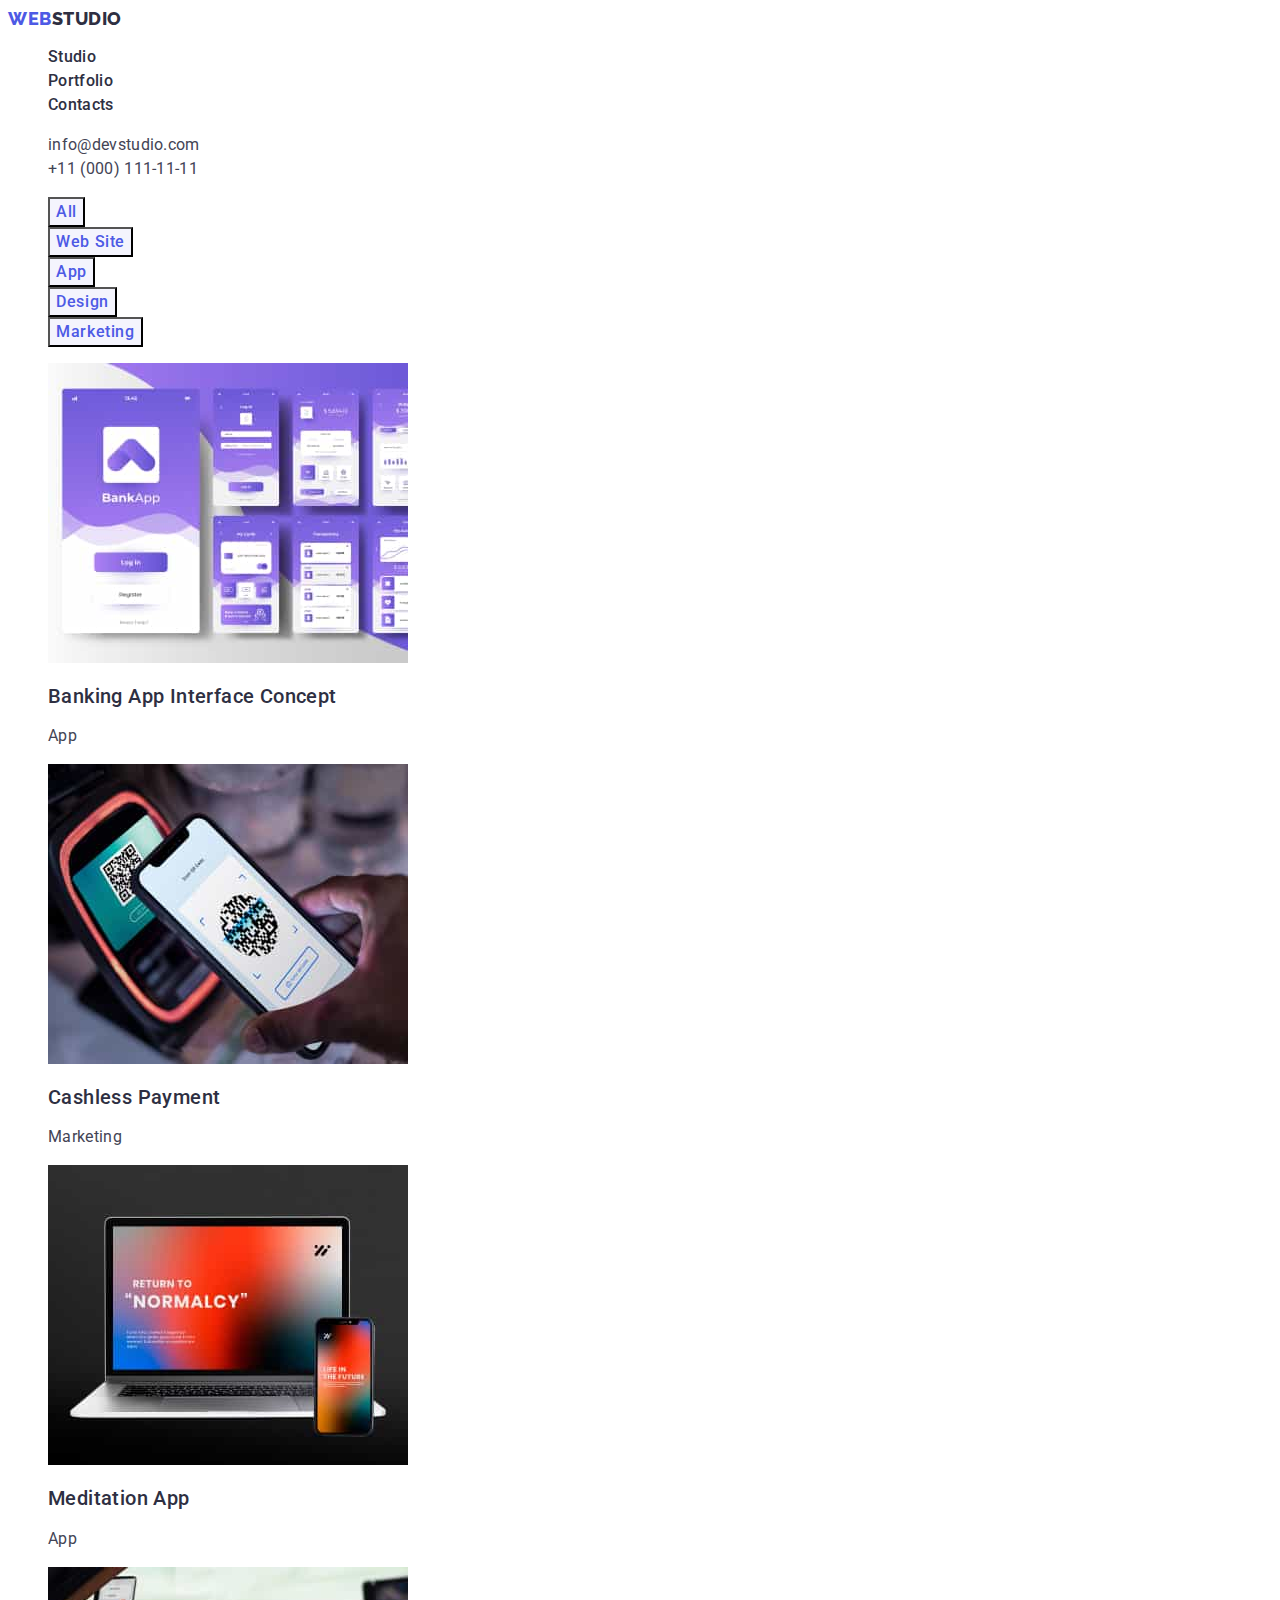
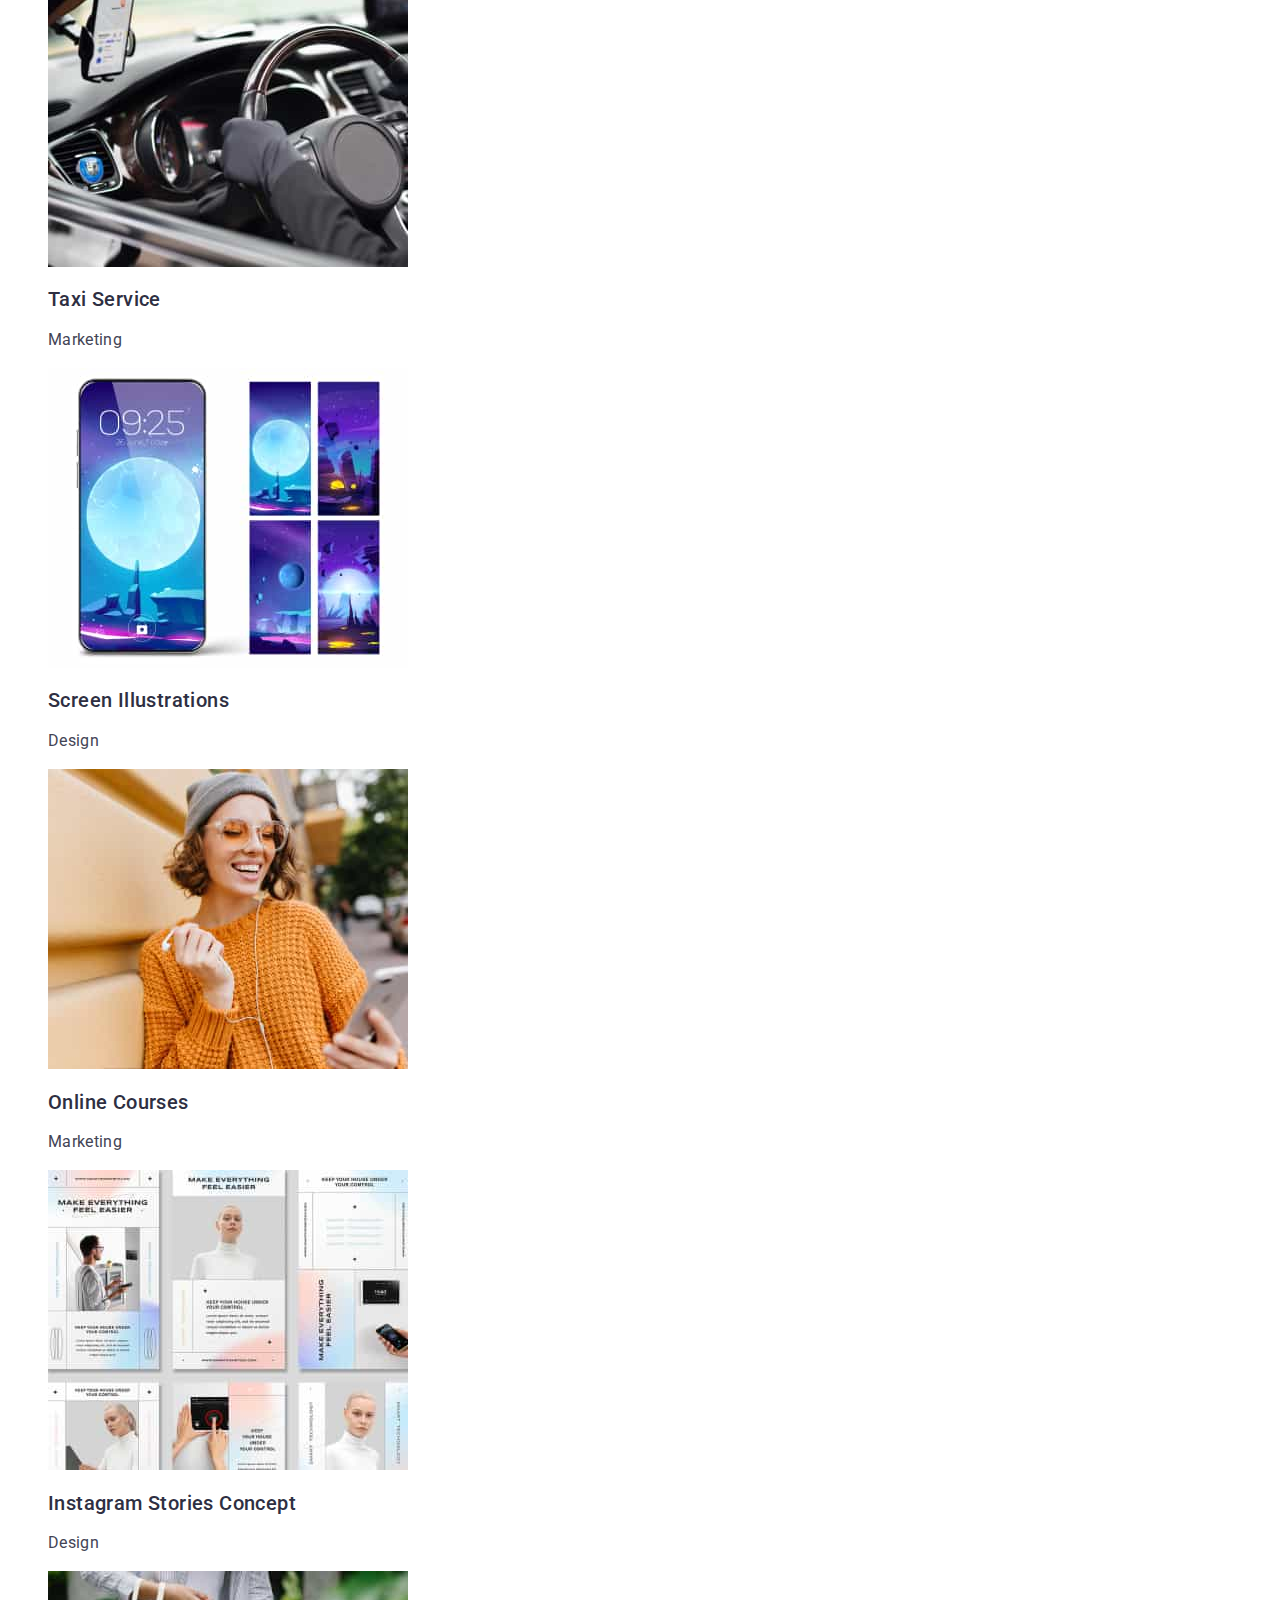
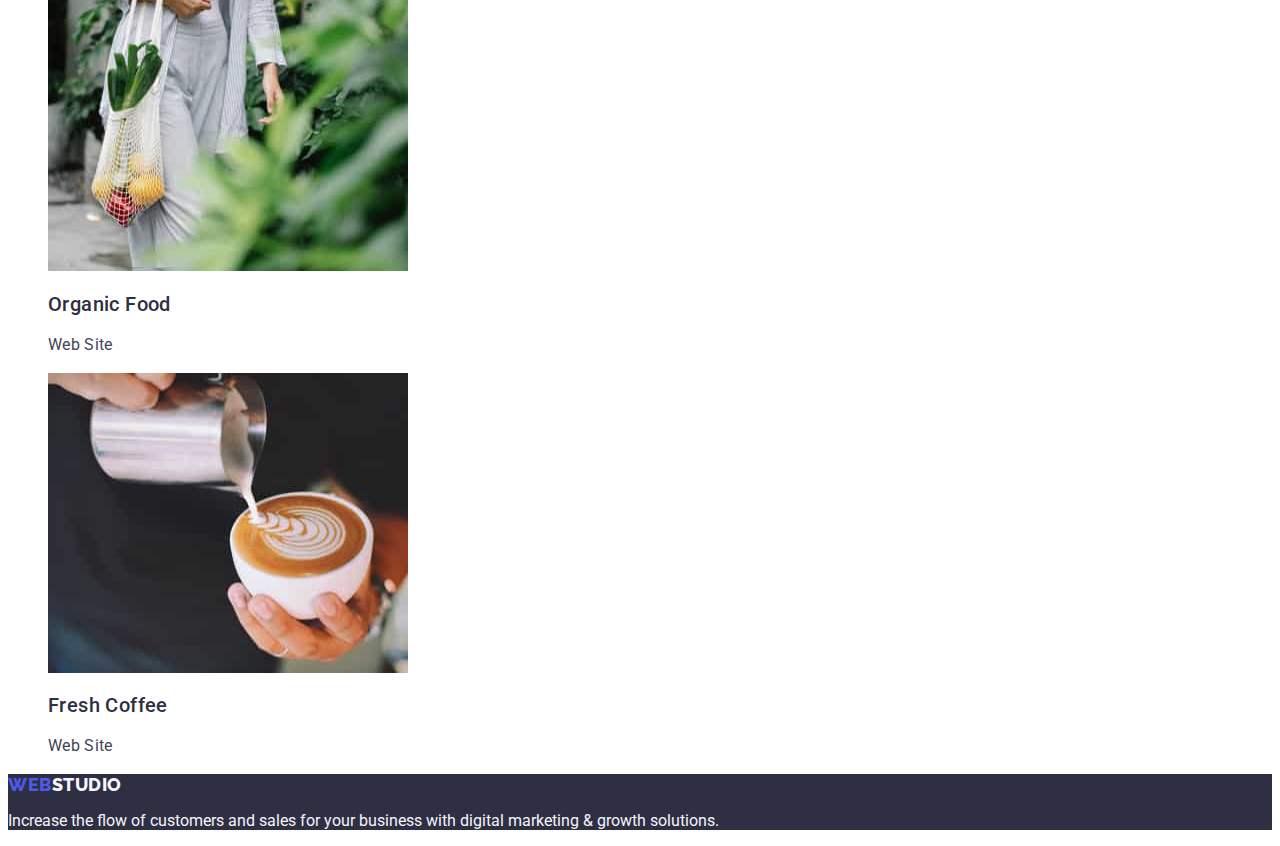
==== portfolio.html @ 3db79260 "Initial commit" ====
<!DOCTYPE html>
<html lang="en">
  <head>
    <meta charset="UTF-8" />
    <meta http-equiv="X-UA-Compatible" content="IE=edge" />
    <meta name="viewport" content="width=device-width, initial-scale=1.0" />
    <title>Document</title>
    <link rel="preconnect" href="https://fonts.googleapis.com" />
    <link rel="preconnect" href="https://fonts.gstatic.com" crossorigin />
    <link
      href="https://fonts.googleapis.com/css2?family=Raleway:wght@800&family=Roboto:ital,wght@0,400;0,500;0,700;1,900&display=swap"
      rel="stylesheet"
    />
    <link rel="stylesheet" href="./css/styles.css" />
  </head>
  <body>
    <!-- Header -->
    <header class="page-header">
      <nav class="navigation">
        <a class="logo-web link" href="./index.html">Web<span class="logo-studio link">Studio</span></a>

        <ul class="website-menu list">
          <li class="menu-item"><a class="menu-link link" href="./index.html">Studio</a></li>
          <li class="menu-item"><a class="menu-link link" href="./portfolio.html">Portfolio</a></li>
          <li class="menu-item"><a class="menu-link link" href="">Contacts</a></li>
        </ul>
      </nav>

      <address class="address-information">
        <ul class="address list">
          <li class="address-item"><a class="email-link link" href="mailto:info@devstudio.com">info@devstudio.com</a></li>
          <li class="address-item"><a class="phone-link link" href="tel:+110001111111">+11 (000) 111-11-11</a></li>
        </ul>
      </address>
    </header>

    <!-- Portfolio -->
    <main>
      <section class="section-portfolio">
        <h1 class="section-title" hidden>Portfolio</h1>
        <ul class="filter list">
          <li><button class="button-filter" type="button">All</button></li>
          <li><button class="button-filter" type="button">Web Site</button></li>
          <li><button class="button-filter" type="button">App</button></li>
          <li><button class="button-filter" type="button">Design</button></li>
          <li><button class="button-filter" type="button">Marketing</button></li>
        </ul>

        <ul class="feature-list list">
          <li>
            <a class="link" href="">
              <img src="./images/portfolio/img-8.jpg" alt="App interface" width="360" />
              <h2 class="title-portfolio">Banking App Interface Concept</h2>
              <p class="portfolio-descr">App</p></a
            >
          </li>
          <li>
            <a class="link" href="">
              <img src="./images/portfolio/img-7.jpg" alt="Cashless payment" width="360" />
              <h2 class="title-portfolio">Cashless Payment</h2>
              <p class="portfolio-descr">Marketing</p></a
            >
          </li>
          <li>
            <a class="link" href="">
              <img src="./images/portfolio/img-6.jpg" alt="Laptop and phone" width="360" />
              <h2 class="title-portfolio">Meditation App</h2>
              <p class="portfolio-descr">App</p></a
            >
          </li>
          <li>
            <a class="link" href="">
              <img src="./images/portfolio/img-5.jpg" alt="Inside of a car" width="360" />
              <h2 class="title-portfolio">Taxi Service</h2>
              <p class="portfolio-descr">Marketing</p></a
            >
          </li>
          <li>
            <a class="link" href="">
              <img src="./images/portfolio/img-4.jpg" alt="Screen illustrations" width="360" />
              <h2 class="title-portfolio">Screen Illustrations</h2>
              <p class="portfolio-descr">Design</p></a
            >
          </li>
          <li>
            <a class="link" href="">
              <img src="./images/portfolio/img-3.jpg" alt="Woman laughing" width="360" />
              <h2 class="title-portfolio">Online Courses</h2>
              <p class="portfolio-descr">Marketing</p></a
            >
          </li>
          <li>
            <a class="link" href="">
              <img src="./images/portfolio/img-2.jpg" alt="Instagram stories" width="360" />
              <h2 class="title-portfolio">Instagram Stories Concept</h2>
              <p class="portfolio-descr">Design</p></a
            >
          </li>
          <li>
            <a class="link" href="">
              <img src="./images/portfolio/img-1.jpg" alt="Vegetables in a bag" width="360" />
              <h2 class="title-portfolio">Organic Food</h2>
              <p class="portfolio-descr">Web Site</p></a
            >
          </li>
          <li>
            <a class="link" href="">
              <img src="./images/portfolio/img.jpg" alt="Coffee" width="360" />
              <h2 class="title-portfolio">Fresh Coffee</h2>
              <p class="portfolio-descr">Web Site</p></a
            >
          </li>
        </ul>
      </section>
    </main>
    <footer class="section-footer">
      <a class="logo-web-footer link" href="./index.html">Web<span class="logo-studio-footer link">Studio</span></a>

      <p class="slogan">Increase the flow of customers and sales for your business with digital marketing & growth solutions.</p>
    </footer>
  </body>
</html>
---- css/styles.css ----
:root {
  --primary-text-color: #434455;
  --title-text-color: #2e2f42;
  --accent-color: #4d5ae5;
  --primary-white-color: #ffffff;
  --button-color: #404bbf;
  --secondary-text-color: #f4f4fd;
}

body {
  font-family: Roboto, sans-serif;
  background-color: var(--primary-white-color);
  color: var(--primary-text-color);
}

/* Logo */

.link {
  text-decoration: none;
}

.logo-web {
  color: var(--accent-color);
  font-family: Raleway, sans-serif;
  font-weight: 800;
  font-size: 18px;
  line-height: 1.17;
  letter-spacing: 0.03em;
  text-transform: uppercase;
}

.logo-studio {
  color: var(--title-text-color);
  font-family: Raleway, sans-serif;
  font-weight: 800;
  font-size: 18px;
  line-height: 1.17;
  letter-spacing: 0.03em;
  text-transform: uppercase;
}

/* Page Navigation */

.page-nav .link {
  color: var(--title-text-color);
  font-family: Roboto, sans-serif;
  font-weight: 500;
  font-size: 16px;
  line-height: 1.5;
  letter-spacing: 0.02em;
}

.page-nav .link:hover,
.page-nav .link:focus {
  color: var(--button-color);
}

.list {
  list-style: none;
}

.address-information {
  font-style: normal;
}

.address-information .link {
  color: var(--primary-text-color);
  font-style: normal;
  font-family: Roboto, sans-serif;
  font-weight: 400;
  font-size: 16px;
  line-height: 1.5;
  letter-spacing: 0.02em;
}

.address-information .link:hover,
.address-information .link:focus {
  color: var(--button-color);
}

/* Hero */

.hero {
  background: var(--title-text-color);
}

.hero-title {
  color: var(--primary-white-color);
  font-family: Roboto, sans-serif;
  font-size: 56px;
  line-height: 1.07;
  text-align: center;
  letter-spacing: 0.02em;
}

/* Section */
.section-title {
  color: var(--title-text-color);
  font-family: Roboto, sans-serif;
  font-size: 36px;
  line-height: 1.11;
  text-align: center;
  letter-spacing: 0.02em;
  text-transform: capitalize;
}

/* Features */
.feature-list .title {
  color: var(--title-text-color);
}

/* Button */

.button {
  color: var(--primary-white-color);
  font-family: Roboto, sans-serif;
  background-color: var(--accent-color);
  cursor: pointer;
  font-weight: 500;
  font-size: 16px;
  line-height: 1.5;
  letter-spacing: 0.04em;
}

.button:hover,
.button:focus {
  background-color: var(--button-color);
}

.title {
  color: var(--title-text-color);
  font-family: Roboto, sans-serif;
  font-weight: 500;
  font-size: 20px;
  line-height: 1.2;
  letter-spacing: 0.02em;
}

.description {
  color: var(--primary-text-color);
  font-family: Roboto, sans-serif;
  font-weight: 400;
  font-size: 16px;
  line-height: 1.5;
  letter-spacing: 0.02em;
}

/* Team Members */

.section-team {
  background-color: var(--secondary-text-color);
}

.picture-frame {
  background-color: var(--primary-white-color);
}

.profession {
  color: var(--primary-text-color);
  font-family: Roboto, sans-serif;
  line-height: 1.5;
  letter-spacing: 0.02em;
}

.section-footer {
  background-color: var(--title-text-color);
}

.logo-web-footer {
  color: var(--accent-color);
  font-family: Raleway, sans-serif;
  font-weight: 800;
  font-size: 18px;
  line-height: 1.17;
  letter-spacing: 0.03em;
  text-transform: uppercase;
}

.logo-studio-footer {
  color: var(--secondary-text-color);
  font-family: Raleway, sans-serif;
  font-weight: 800;
  font-size: 18px;
  line-height: 1.17;
  letter-spacing: 0.03em;
  text-transform: uppercase;
}

.slogan {
  color: var(--secondary-text-color);
}

/* Portfolio */

.website-menu .link {
  color: var(--title-text-color);
  font-family: Roboto, sans-serif;
  font-weight: 500;
  font-size: 16px;
  line-height: 1.5;
  letter-spacing: 0.02em;
}
.website-menu .link:hover,
.website-menu .link:focus {
  color: var(--button-color);
}

.button-filter {
  color: var(--accent-color);
  background-color: var(--secondary-text-color);
  font-family: Roboto, sans-serif;
  cursor: pointer;
  font-weight: 500;
  font-size: 16px;
  line-height: 1.5;
  letter-spacing: 0.04em;
}

.button-filter:hover,
.button-filter:focus {
  color: var(--primary-white-color);
  background-color: var(--button-color);
}

.title-portfolio {
  color: var(--title-text-color);
  font-family: Roboto, sans-serif;
  font-weight: 500;
  font-size: 20px;
  line-height: 1.2;
  letter-spacing: 0.02em;
}

.portfolio-descr {
  color: var(--primary-text-color);
  font-family: Roboto, sans-serif;
  font-weight: 400;
  font-size: 16px;
  line-height: 1.5;
  letter-spacing: 0.02em;
}
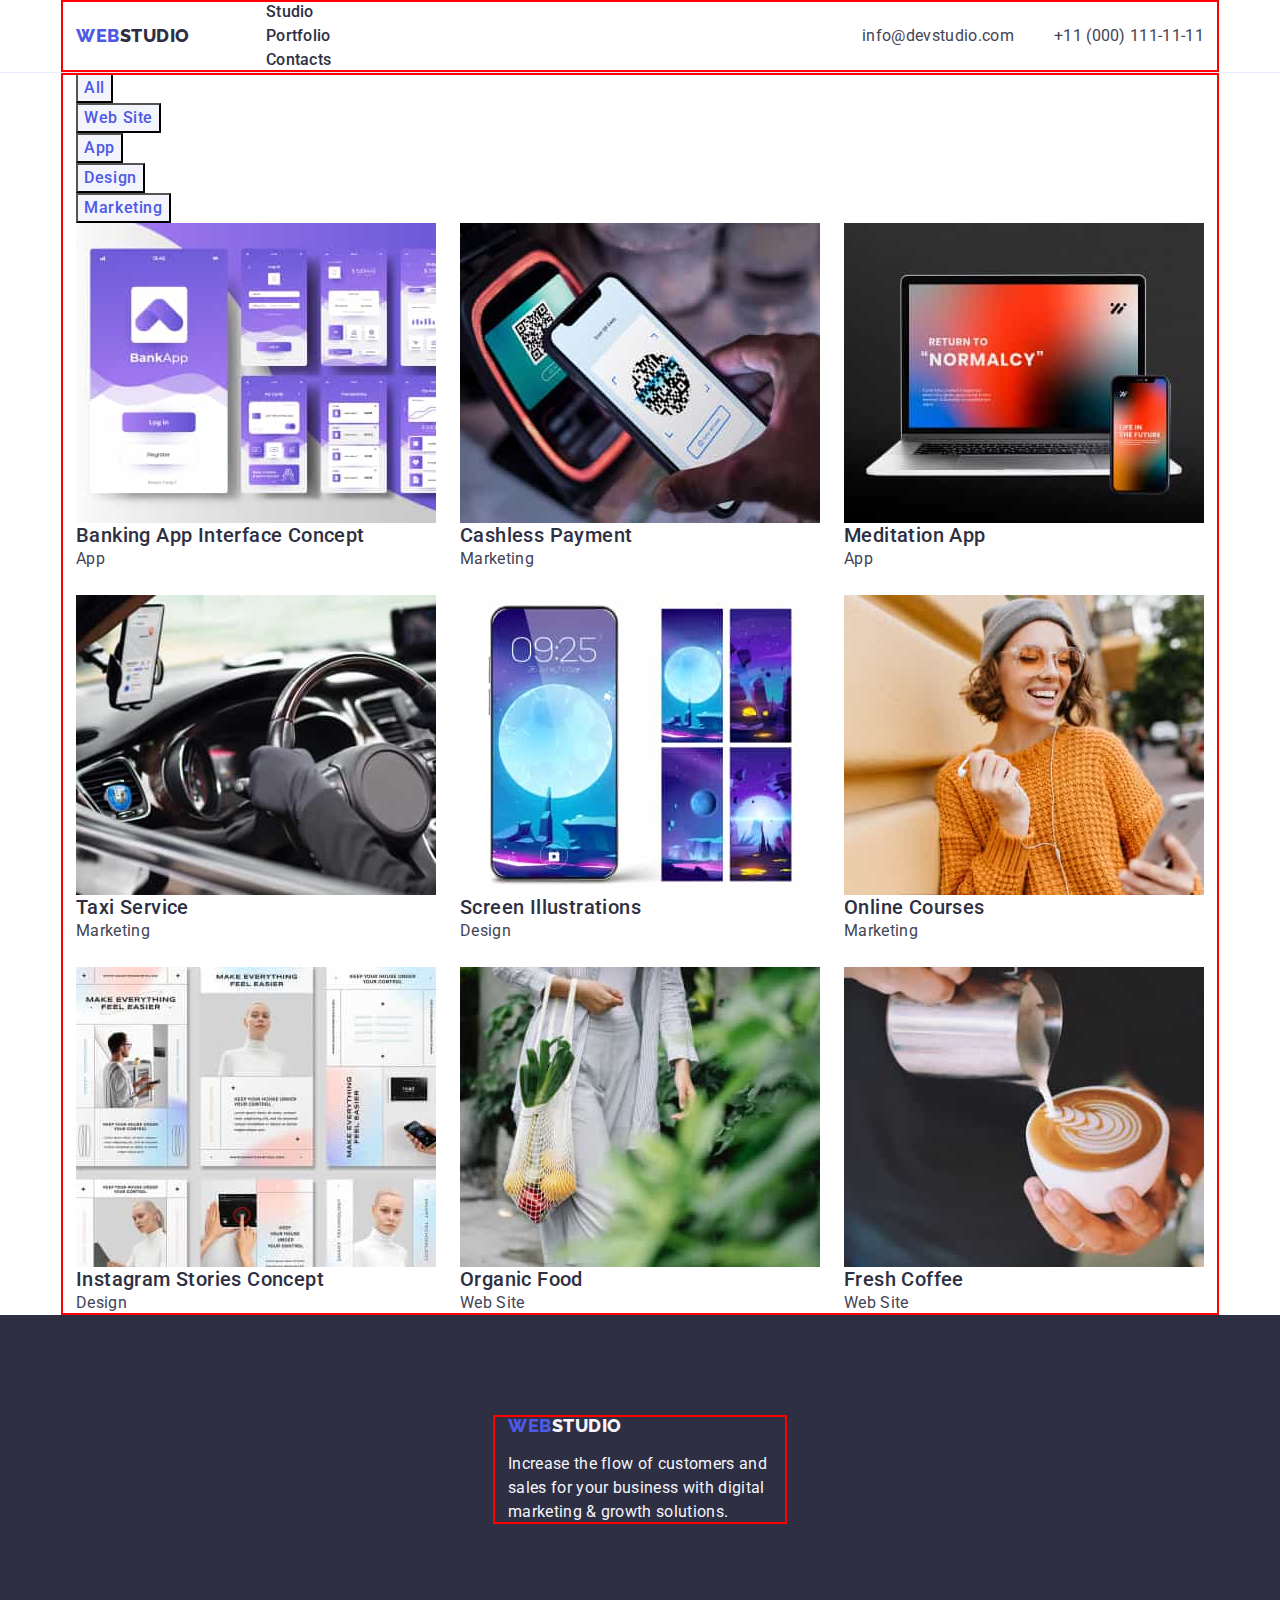
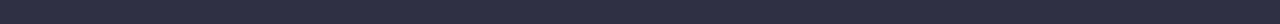
==== commit 5b18e35f: "Update portfolio.html" ====
--- a/portfolio.html
+++ b/portfolio.html
@@ -11,112 +11,137 @@
       href="https://fonts.googleapis.com/css2?family=Raleway:wght@800&family=Roboto:ital,wght@0,400;0,500;0,700;1,900&display=swap"
       rel="stylesheet"
     />
+    <!-- Normalize -->
+    <link rel="stylesheet" href="https://cdn.jsdelivr.net/npm/modern-normalize@1.1.0/modern-normalize.min.css" />
+
+    <!-- Custom styles -->
     <link rel="stylesheet" href="./css/styles.css" />
   </head>
   <body>
     <!-- Header -->
     <header class="page-header">
-      <nav class="navigation">
-        <a class="logo-web link" href="./index.html">Web<span class="logo-studio link">Studio</span></a>
-
-        <ul class="website-menu list">
-          <li class="menu-item"><a class="menu-link link" href="./index.html">Studio</a></li>
-          <li class="menu-item"><a class="menu-link link" href="./portfolio.html">Portfolio</a></li>
-          <li class="menu-item"><a class="menu-link link" href="">Contacts</a></li>
-        </ul>
-      </nav>
-
-      <address class="address-information">
-        <ul class="address list">
-          <li class="address-item"><a class="email-link link" href="mailto:info@devstudio.com">info@devstudio.com</a></li>
-          <li class="address-item"><a class="phone-link link" href="tel:+110001111111">+11 (000) 111-11-11</a></li>
-        </ul>
-      </address>
+      <div class="header-container container">
+        <nav class="navigation">
+          <a class="logo-web link" href="./index.html">Web<span class="logo-studio link">Studio</span></a>
+          <ul class="website-menu list">
+            <li class="menu-item"><a class="menu-link link" href="./index.html">Studio</a></li>
+            <li class="menu-item"><a class="menu-link link" href="./portfolio.html">Portfolio</a></li>
+            <li class="menu-item"><a class="menu-link link" href="">Contacts</a></li>
+          </ul>
+        </nav>
+        <address class="address-information">
+          <ul class="address list">
+            <li class="address-item"><a class="email-link link" href="mailto:info@devstudio.com">info@devstudio.com</a></li>
+            <li class="address-item"><a class="phone-link link" href="tel:+110001111111">+11 (000) 111-11-11</a></li>
+          </ul>
+        </address>
+      </div>
     </header>
 
     <!-- Portfolio -->
     <main>
       <section class="section-portfolio">
-        <h1 class="section-title" hidden>Portfolio</h1>
-        <ul class="filter list">
-          <li><button class="button-filter" type="button">All</button></li>
-          <li><button class="button-filter" type="button">Web Site</button></li>
-          <li><button class="button-filter" type="button">App</button></li>
-          <li><button class="button-filter" type="button">Design</button></li>
-          <li><button class="button-filter" type="button">Marketing</button></li>
-        </ul>
+        <div class="portfolio-container container">
+          <h1 class="section-title" hidden>Portfolio</h1>
+          <ul class="filter list">
+            <li><button class="button-filter" type="button">All</button></li>
+            <li><button class="button-filter" type="button">Web Site</button></li>
+            <li><button class="button-filter" type="button">App</button></li>
+            <li><button class="button-filter" type="button">Design</button></li>
+            <li><button class="button-filter" type="button">Marketing</button></li>
+          </ul>
 
-        <ul class="feature-list list">
-          <li>
-            <a class="link" href="">
-              <img src="./images/portfolio/img-8.jpg" alt="App interface" width="360" />
-              <h2 class="title-portfolio">Banking App Interface Concept</h2>
-              <p class="portfolio-descr">App</p></a
-            >
-          </li>
-          <li>
-            <a class="link" href="">
-              <img src="./images/portfolio/img-7.jpg" alt="Cashless payment" width="360" />
-              <h2 class="title-portfolio">Cashless Payment</h2>
-              <p class="portfolio-descr">Marketing</p></a
-            >
-          </li>
-          <li>
-            <a class="link" href="">
-              <img src="./images/portfolio/img-6.jpg" alt="Laptop and phone" width="360" />
-              <h2 class="title-portfolio">Meditation App</h2>
-              <p class="portfolio-descr">App</p></a
-            >
-          </li>
-          <li>
-            <a class="link" href="">
-              <img src="./images/portfolio/img-5.jpg" alt="Inside of a car" width="360" />
-              <h2 class="title-portfolio">Taxi Service</h2>
-              <p class="portfolio-descr">Marketing</p></a
-            >
-          </li>
-          <li>
-            <a class="link" href="">
-              <img src="./images/portfolio/img-4.jpg" alt="Screen illustrations" width="360" />
-              <h2 class="title-portfolio">Screen Illustrations</h2>
-              <p class="portfolio-descr">Design</p></a
-            >
-          </li>
-          <li>
-            <a class="link" href="">
-              <img src="./images/portfolio/img-3.jpg" alt="Woman laughing" width="360" />
-              <h2 class="title-portfolio">Online Courses</h2>
-              <p class="portfolio-descr">Marketing</p></a
-            >
-          </li>
-          <li>
-            <a class="link" href="">
-              <img src="./images/portfolio/img-2.jpg" alt="Instagram stories" width="360" />
-              <h2 class="title-portfolio">Instagram Stories Concept</h2>
-              <p class="portfolio-descr">Design</p></a
-            >
-          </li>
-          <li>
-            <a class="link" href="">
-              <img src="./images/portfolio/img-1.jpg" alt="Vegetables in a bag" width="360" />
-              <h2 class="title-portfolio">Organic Food</h2>
-              <p class="portfolio-descr">Web Site</p></a
-            >
-          </li>
-          <li>
-            <a class="link" href="">
-              <img src="./images/portfolio/img.jpg" alt="Coffee" width="360" />
-              <h2 class="title-portfolio">Fresh Coffee</h2>
-              <p class="portfolio-descr">Web Site</p></a
-            >
-          </li>
-        </ul>
+          <ul class="feature-list list">
+            <li class="portfolio-list">
+              <a class="link" href="">
+                <img src="./images/portfolio/img-8.jpg" alt="App interface" width="360" />
+                <div class="wrap-portfolio">
+                  <h2 class="title-portfolio">Banking App Interface Concept</h2>
+                  <p class="portfolio-descr">App</p>
+                </div></a
+              >
+            </li>
+            <li class="portfolio-list">
+              <a class="link" href="">
+                <img src="./images/portfolio/img-7.jpg" alt="Cashless payment" width="360" />
+                <div class="wrap-portfolio">
+                  <h2 class="title-portfolio">Cashless Payment</h2>
+                  <p class="portfolio-descr">Marketing</p>
+                </div></a
+              >
+            </li>
+            <li class="portfolio-list">
+              <a class="link" href="">
+                <img src="./images/portfolio/img-6.jpg" alt="Laptop and phone" width="360" />
+                <div class="wrap-portfolio">
+                  <h2 class="title-portfolio">Meditation App</h2>
+                  <p class="portfolio-descr">App</p>
+                </div></a
+              >
+            </li>
+            <li class="portfolio-list">
+              <a class="link" href="">
+                <img src="./images/portfolio/img-5.jpg" alt="Inside of a car" width="360" />
+                <div class="wrap-portfolio">
+                  <h2 class="title-portfolio">Taxi Service</h2>
+                  <p class="portfolio-descr">Marketing</p>
+                </div></a
+              >
+            </li>
+            <li class="portfolio-list">
+              <a class="link" href="">
+                <img src="./images/portfolio/img-4.jpg" alt="Screen illustrations" width="360" />
+                <div class="wrap-portfolio">
+                  <h2 class="title-portfolio">Screen Illustrations</h2>
+                  <p class="portfolio-descr">Design</p>
+                </div></a
+              >
+            </li>
+            <li class="portfolio-list">
+              <a class="link" href="">
+                <img src="./images/portfolio/img-3.jpg" alt="Woman laughing" width="360" />
+                <div class="wrap-portfolio">
+                  <h2 class="title-portfolio">Online Courses</h2>
+                  <p class="portfolio-descr">Marketing</p>
+                </div></a
+              >
+            </li>
+            <li class="portfolio-list">
+              <a class="link" href="">
+                <img src="./images/portfolio/img-2.jpg" alt="Instagram stories" width="360" />
+                <div class="wrap-portfolio">
+                  <h2 class="title-portfolio">Instagram Stories Concept</h2>
+                  <p class="portfolio-descr">Design</p>
+                </div></a
+              >
+            </li>
+            <li class="portfolio-list">
+              <a class="link" href="">
+                <img src="./images/portfolio/img-1.jpg" alt="Vegetables in a bag" width="360" />
+                <div class="wrap-portfolio">
+                  <h2 class="title-portfolio">Organic Food</h2>
+                  <p class="portfolio-descr">Web Site</p>
+                </div></a
+              >
+            </li>
+            <li class="portfolio-list">
+              <a class="link" href="">
+                <img src="./images/portfolio/img.jpg" alt="Coffee" width="360" />
+                <div class="wrap-portfolio">
+                  <h2 class="title-portfolio">Fresh Coffee</h2>
+                  <p class="portfolio-descr">Web Site</p>
+                </div></a
+              >
+            </li>
+          </ul>
+        </div>
       </section>
     </main>
     <footer class="section-footer">
-      <a class="logo-web-footer link" href="./index.html">Web<span class="logo-studio-footer link">Studio</span></a>
-
-      <p class="slogan">Increase the flow of customers and sales for your business with digital marketing & growth solutions.</p>
+      <div class="footer-container container">
+        <a class="logo-web-footer link" href="./index.html">Web<span class="logo-studio-footer link">Studio</span></a>
+        <p class="slogan">Increase the flow of customers and sales for your business with digital marketing & growth solutions.</p>
+      </div>
     </footer>
   </body>
 </html>
--- a/css/styles.css
+++ b/css/styles.css
@@ -5,6 +5,54 @@
   --primary-white-color: #ffffff;
   --button-color: #404bbf;
   --secondary-text-color: #f4f4fd;
+
+  /* services */
+  --intent: 24px;
+}
+
+/* reset start */
+h1,
+h2,
+h3,
+h4,
+h5,
+h6,
+p {
+  margin: 0;
+}
+
+img {
+  display: block;
+  max-width: 100%;
+  height: auto;
+}
+
+.link {
+  text-decoration: none;
+}
+
+.list {
+  list-style: none;
+  padding: 0;
+  margin: 0;
+}
+
+/* reset end */
+
+.section {
+  padding-top: 120px;
+  padding-bottom: 120px;
+}
+
+.container {
+  width: 1158px;
+  margin-left: auto;
+  margin-right: auto;
+  padding-left: 15px;
+  padding-right: 15px;
+
+  outline: 2px solid red;
+  outline-offset: -2px;
 }
 
 body {
@@ -15,8 +63,13 @@
 
 /* Logo */
 
-.link {
-  text-decoration: none;
+.page-header {
+  border-bottom: 1px solid #e7e9fc;
+}
+
+.header-container {
+  display: flex;
+  align-items: center;
 }
 
 .logo-web {
@@ -27,6 +80,9 @@
   line-height: 1.17;
   letter-spacing: 0.03em;
   text-transform: uppercase;
+  margin-right: 76px;
+  padding-top: 24px;
+  padding-bottom: 24px;
 }
 
 .logo-studio {
@@ -41,13 +97,27 @@
 
 /* Page Navigation */
 
+.navigation {
+  display: flex;
+  margin-right: auto;
+  align-items: center;
+}
+
 .page-nav .link {
-  color: var(--title-text-color);
-  font-family: Roboto, sans-serif;
-  font-weight: 500;
-  font-size: 16px;
-  line-height: 1.5;
-  letter-spacing: 0.02em;
+  display: block;
+  padding-top: 24px;
+  padding-bottom: 24px;
+  color: var(--title-text-color);
+  font-family: Roboto, sans-serif;
+  font-weight: 500;
+  font-size: 16px;
+  line-height: 1.5;
+  letter-spacing: 0.02em;
+}
+.page-nav {
+  display: flex;
+  align-items: center;
+  gap: 40px;
 }
 
 .page-nav .link:hover,
@@ -55,10 +125,18 @@
   color: var(--button-color);
 }
 
-.list {
-  list-style: none;
-}
-
+/* Address */
+
+.address {
+  display: flex;
+  gap: 40px;
+}
+
+.address .link {
+  display: block;
+  padding-top: 24px;
+  padding-bottom: 24px;
+}
 .address-information {
   font-style: normal;
 }
@@ -82,9 +160,20 @@
 
 .hero {
   background: var(--title-text-color);
+  padding: 188px 0;
+}
+
+.hero-container {
+  display: flex;
+  flex-wrap: wrap;
+  flex-direction: column;
+  align-content: center;
 }
 
 .hero-title {
+  max-width: 496px;
+  margin-bottom: 48px;
+
   color: var(--primary-white-color);
   font-family: Roboto, sans-serif;
   font-size: 56px;
@@ -93,8 +182,35 @@
   letter-spacing: 0.02em;
 }
 
+/* Button */
+
+.btn {
+  display: block;
+  border: none;
+  margin: 0 auto;
+  min-width: 169px;
+  height: 56px;
+  padding: 16px 32px;
+  border-radius: 4px;
+
+  color: var(--primary-white-color);
+  font-family: Roboto, sans-serif;
+  background-color: var(--accent-color);
+  cursor: pointer;
+  font-weight: 500;
+  font-size: 16px;
+  line-height: 1.5;
+  letter-spacing: 0.04em;
+}
+
+.btn:hover,
+.btn:focus {
+  background-color: var(--button-color);
+}
+
 /* Section */
 .section-title {
+  margin-bottom: 72px;
   color: var(--title-text-color);
   font-family: Roboto, sans-serif;
   font-size: 36px;
@@ -104,36 +220,43 @@
   text-transform: capitalize;
 }
 
-/* Features */
+.section-title-hidden {
+  position: absolute;
+  width: 1px;
+  height: 1px;
+  margin-bottom: 8px;
+  border: 0;
+  padding: 0;
+  white-space: nowrap;
+  clip-path: inset(100%);
+  clip: rect(0 0 0 0);
+  overflow: hidden;
+}
+
+/* Features & Services */
 .feature-list .title {
   color: var(--title-text-color);
 }
 
-/* Button */
-
-.button {
-  color: var(--primary-white-color);
-  font-family: Roboto, sans-serif;
-  background-color: var(--accent-color);
-  cursor: pointer;
-  font-weight: 500;
-  font-size: 16px;
-  line-height: 1.5;
-  letter-spacing: 0.04em;
-}
-
-.button:hover,
-.button:focus {
-  background-color: var(--button-color);
-}
-
-.title {
+.feature-list {
+  display: flex;
+  flex-wrap: wrap;
+  gap: var(--intent);
+}
+
+.service-item {
+  flex-basis: calc((100% - (24px * 3)) / 4);
+}
+
+.team-subtitle {
   color: var(--title-text-color);
   font-family: Roboto, sans-serif;
   font-weight: 500;
   font-size: 20px;
   line-height: 1.2;
   letter-spacing: 0.02em;
+  text-align: center;
+  margin-bottom: 8px;
 }
 
 .description {
@@ -145,7 +268,34 @@
   letter-spacing: 0.02em;
 }
 
+/* Work examples */
+
+.work-examples {
+  display: flex;
+  flex-wrap: wrap;
+  gap: var(--intent);
+}
+
+.work-example {
+  flex-basis: calc((100% - (24px * 2)) / 3);
+}
+
 /* Team Members */
+
+.team-members {
+  display: flex;
+  flex-wrap: wrap;
+  gap: var(--intent);
+}
+
+.picture-frame {
+  flex-basis: calc((100% - (24px * 3)) / 4);
+}
+
+.colleague {
+  padding: 32px 16px;
+  border-radius: 0px 0px 4px 4px;
+}
 
 .section-team {
   background-color: var(--secondary-text-color);
@@ -160,13 +310,31 @@
   font-family: Roboto, sans-serif;
   line-height: 1.5;
   letter-spacing: 0.02em;
-}
+  text-align: center;
+}
+
+/* Footer */
+
+.section-footer {
+  padding: 100px 0;
+}
+
+.footer-container {
+  box-sizing: content-box;
+  width: 264px;
+}
+
+/*  margin-top: 140px;
+  margin-right: 1020px;
+  margin-bottom: 100px;
+  margin-left: 156px; */
 
 .section-footer {
   background-color: var(--title-text-color);
 }
 
 .logo-web-footer {
+  display: inline-block;
   color: var(--accent-color);
   font-family: Raleway, sans-serif;
   font-weight: 800;
@@ -174,9 +342,11 @@
   line-height: 1.17;
   letter-spacing: 0.03em;
   text-transform: uppercase;
+  margin-bottom: 16px;
 }
 
 .logo-studio-footer {
+  display: inline-block;
   color: var(--secondary-text-color);
   font-family: Raleway, sans-serif;
   font-weight: 800;
@@ -188,6 +358,11 @@
 
 .slogan {
   color: var(--secondary-text-color);
+  font-weight: 400;
+  font-size: 16px;
+  line-height: 1.5;
+  letter-spacing: 0.02em;
+  max-width: 264px;
 }
 
 /* Portfolio */
